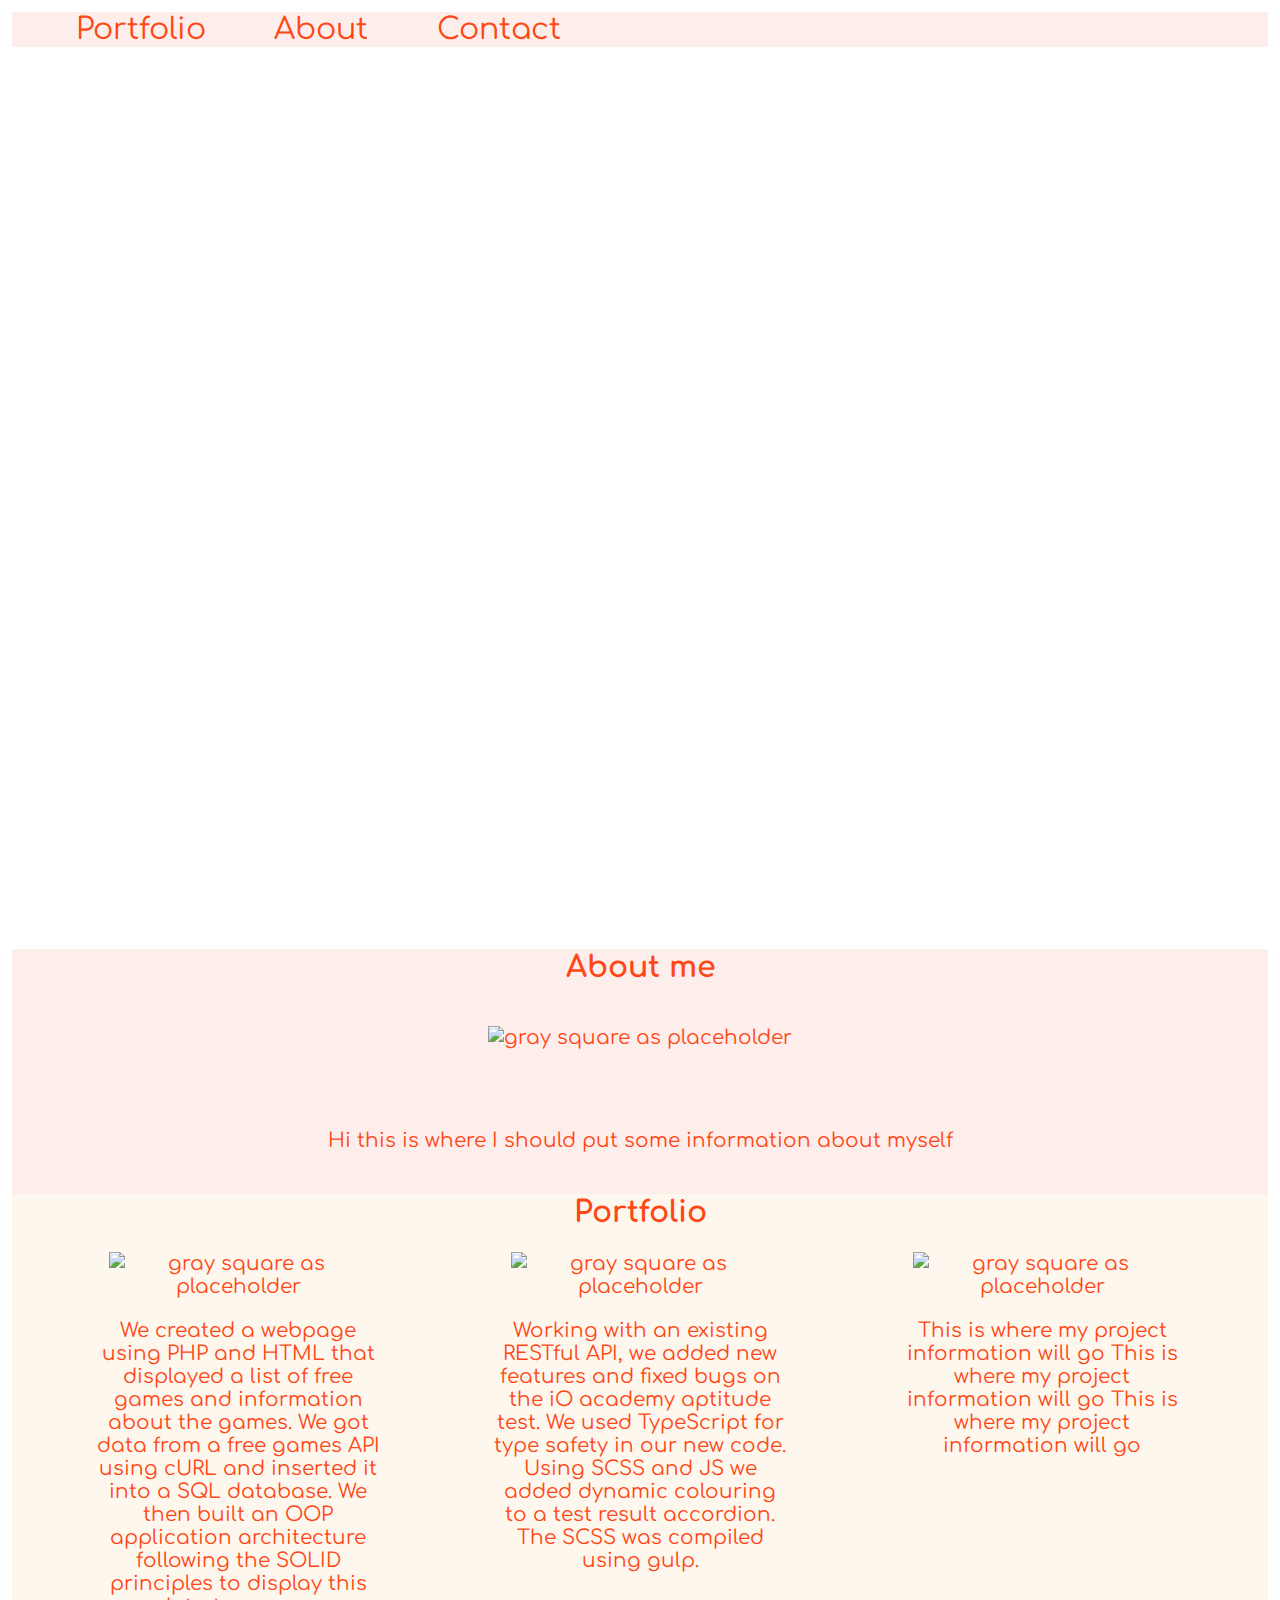
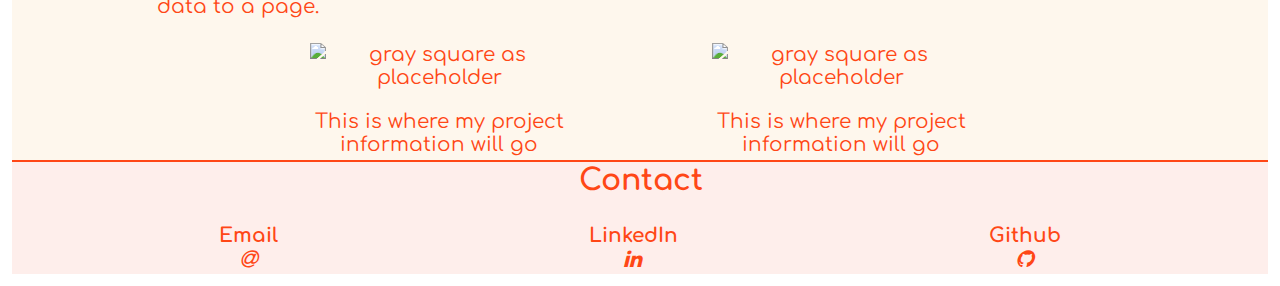
==== index.html @ 60546293 "update name of html file to index" ====
<!DOCTYPE html>
<html lang="en-gb">
<head>
    <link rel="stylesheet" type="text/css" href="normalize.css">
    <link rel="stylesheet" type="text/css" href="portfolio.css">
    <link rel="stylesheet" href="http://maxcdn.bootstrapcdn.com/font-awesome/4.3.0/css/font-awesome.min.css">
    <link rel="preconnect" href="https://fonts.googleapis.com">
    <link rel="preconnect" href="https://fonts.gstatic.com" crossorigin>
    <link href="https://fonts.googleapis.com/css2?family=Comfortaa&display=swap" rel="stylesheet">
    <title>Freddie's Portfolio</title>
</head>
<body>
<main>
    <nav class="navbar">
        <a href="#portfolio">Portfolio</a>
        <a href="#about">About</a>
        <a href="#contact">Contact</a>
    </nav>

    <section class="welcome-banner">
        <h1>Freddie's Portfolio</h1>
    </section>    <!--.welcome-banner -->

    <article id="about" class="about-alt">
        <h2> About me </h2>
        <figure class="about-me-container">
            <img src="https://via.placeholder.com/350x200" alt="gray square as placeholder">
            <p>Hi this is where I should put some information about myself</p>
        </figure>    <!--.about-me-container -->
    </article> <!--#about --> <!--.about-alt -->

    <section id="portfolio" class="projects">
        <h2>Portfolio</h2>
        <div class="portfolio-container">
            <figure>
                <img src="https://via.placeholder.com/350x200" alt="gray square as placeholder">
                <p>We created a webpage using PHP and HTML that displayed a list of free games and information about the
                    games. We got data from a free games API using cURL and inserted it into a SQL database. We then
                    built an OOP application architecture following the SOLID principles to display this data to a
                    page.</p>
            </figure>
        </div> <!--.portfolio-container -->
        <div class="portfolio-container">
            <figure>
                <img src="https://via.placeholder.com/350x200" alt="gray square as placeholder">
                <p>Working with an existing RESTful API, we added new features and fixed bugs on the iO academy aptitude
                    test. We used TypeScript for type safety in our new code. Using SCSS and JS we added dynamic
                    colouring to a test result accordion. The SCSS was compiled using gulp. </p>
            </figure>
        </div>  <!--.portfolio-container -->
        <div class="portfolio-container">
            <figure>
                <img src="https://via.placeholder.com/350x200" alt="gray square as placeholder">
                <p>This is where my project information will go This is where my project information will go This is
                    where my project information will go</p>
            </figure>
        </div> <!--.portfolio-container -->
        <div class="portfolio-container">
            <figure>
                <img src="https://via.placeholder.com/350x200" alt="gray square as placeholder">
                <p>This is where my project information will go</p>
            </figure>
        </div>    <!--.portfolio-container -->
        </div> <!--.portfolio-container -->
        <div class="portfolio-container">
            <figure>
                <img src="https://via.placeholder.com/350x200" alt="gray square as placeholder">
                <p>This is where my project information will go</p>
            </figure>
        </div>
    </section> <!--.projects --> <!--#portfolio -->

    <footer id="contact" class="contact-me">
        <h2>Contact</h2>
        <div class="my-contacts">
            <div>
                <a href="#">
                    <h3>Email</h3>
                    <i class="fas fa-at"></i>
                </a>
            </div>
            <div>
                <a href="www.linkedin.com/in/frederick-reschwamm">
                    <h3>LinkedIn</h3>
                    <i class="fab fa-linkedin"></i>
                </a>
            </div>
            <div>
                <a href="#">
                    <h3>Github</h3>
                    <i class="fab fa-github"></i>
                </a>
            </div>
        </div> <!--.my-contacts -->
    </footer> <!--#contact --> <!--.contact-me -->
</main>


</body>
</html>
---- portfolio.css ----
* {
	margin: 0 auto;
	font-size: 20px;
	color: #ff4716;	
	padding: 1px;
	font-family: 'Comfortaa', sans-serif, cursive;
}

.navbar a {
	padding: 50% 0 0 5%;
	text-decoration: none;
	margin: 50% 0 50% 0;
	position: relative;
	font-size: 1.5rem;
}

.navbar {
	background-color: #feeeeb;
}

.welcome-banner {
	background-image: url("https://images.pexels.com/photos/2132171/pexels-photo-2132171.jpeg?auto=compress&cs=tinysrgb&dpr=3&h=750&w=1260");
	width: 100%;
	height: 100vh;
	text-align: center;
	background-size: cover;
	background-repeat: no-repeat;
}

h1 {
	font-size: 2.5rem;
	margin: 0 auto;
	padding: 50px 0 200px 0;
	color: #ffffff;
}

h2 {
	text-align: center;
	font-size: 1.5rem;
	width: 100%;
}

.about-alt {
	background-color: #feeeeb;
}

.about-me-container {
	text-align:center;	
}

.about-me-container img, .about-me-container p {
	margin: 20px;
	padding: 20px;
}

.projects {
	display: flex;
	flex-flow: row wrap;
	background-color: #fef7ed;
	justify-content: center;
}

.portfolio-container, .my-contacts {
	display: flex;
	flex-wrap: wrap;
	text-align: center;
	justify-content: space-evenly;
	margin: 0 50px;	
}

.portfolio-container {
	max-width: 300px;
}

.portfolio-container img {
	padding: 20px;
}

.contact-me {
	border-top: 2px solid #ff4716;
	background-color: #feeeeb;
}

.my-contacts i {
    font-family: 'FontAwesome';
    src: url("https://fontawesome.com/v5.15/icons/linkedin?style=brands");
}

body {
	padding: 10px;
}

a {
	text-decoration: none;
}

@media screen and (max-width: 800px) {
	.welcome-banner {
		height: auto;	
  }
}
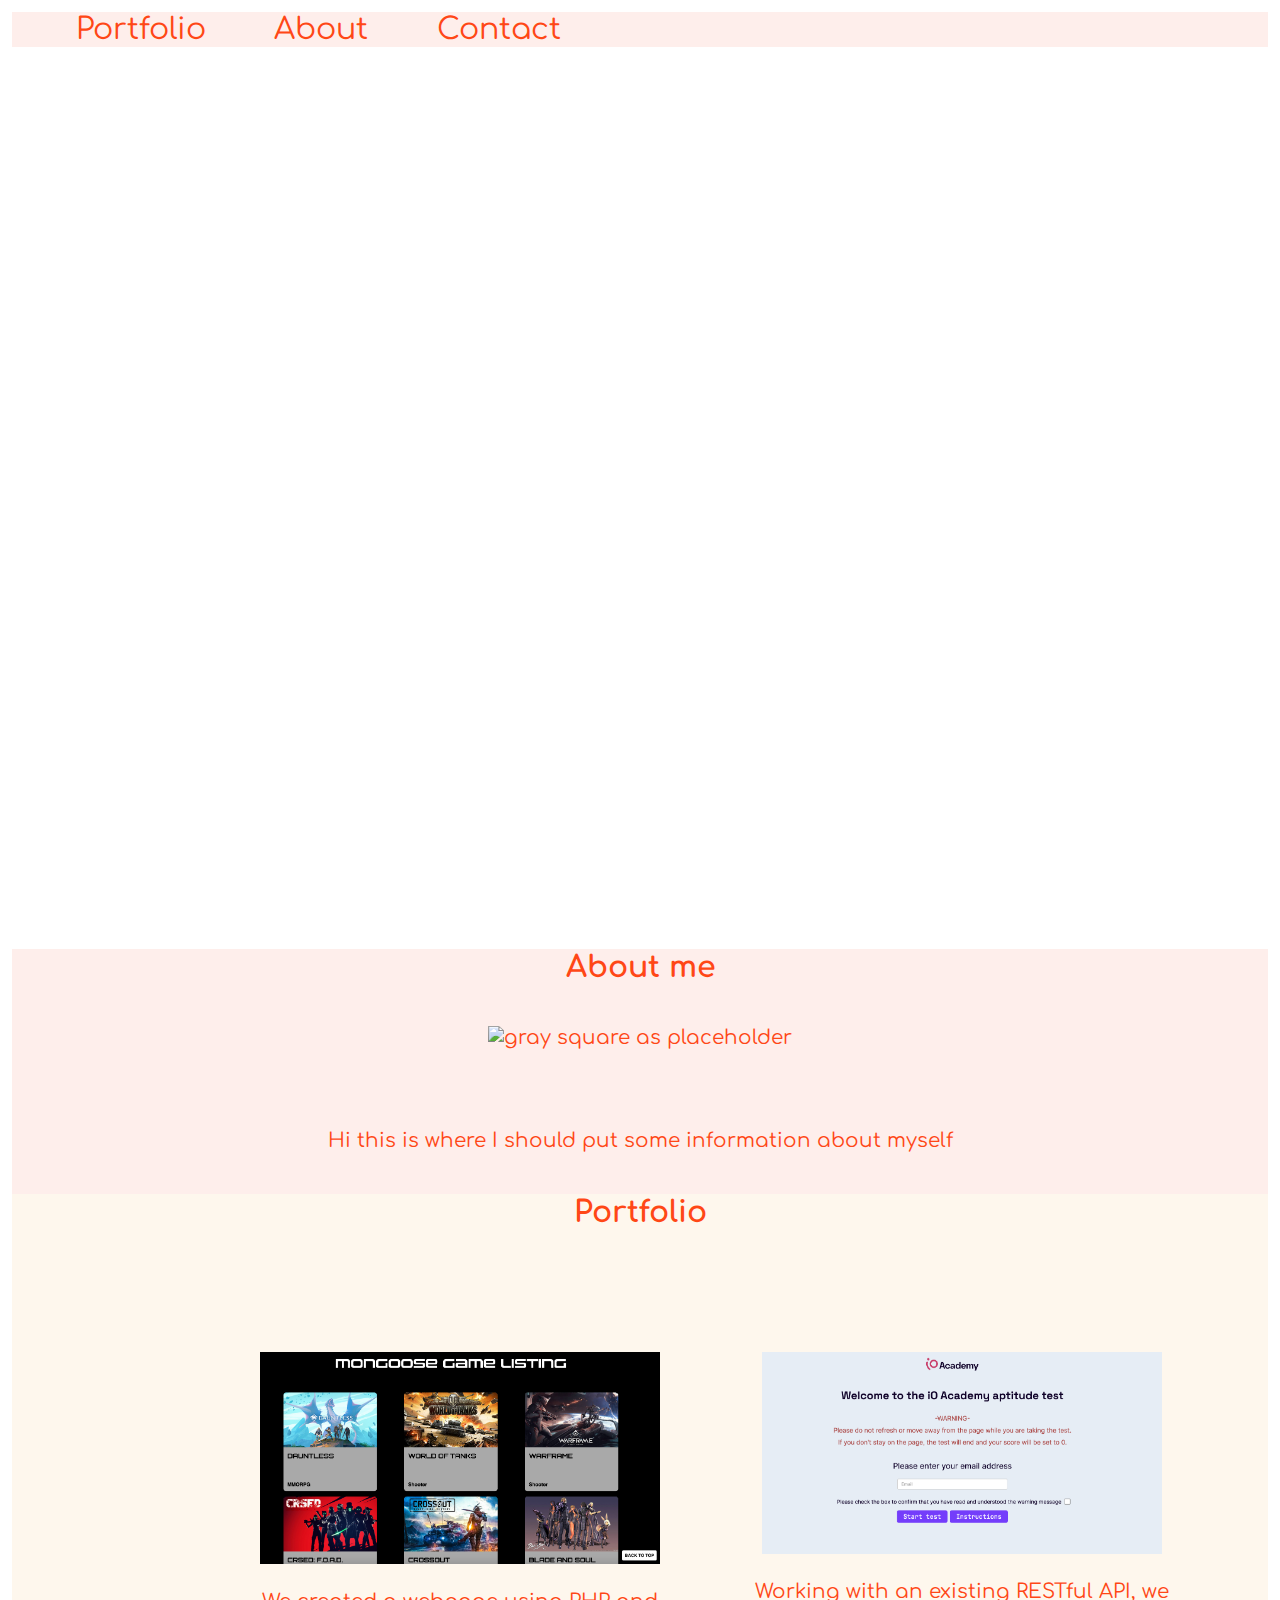
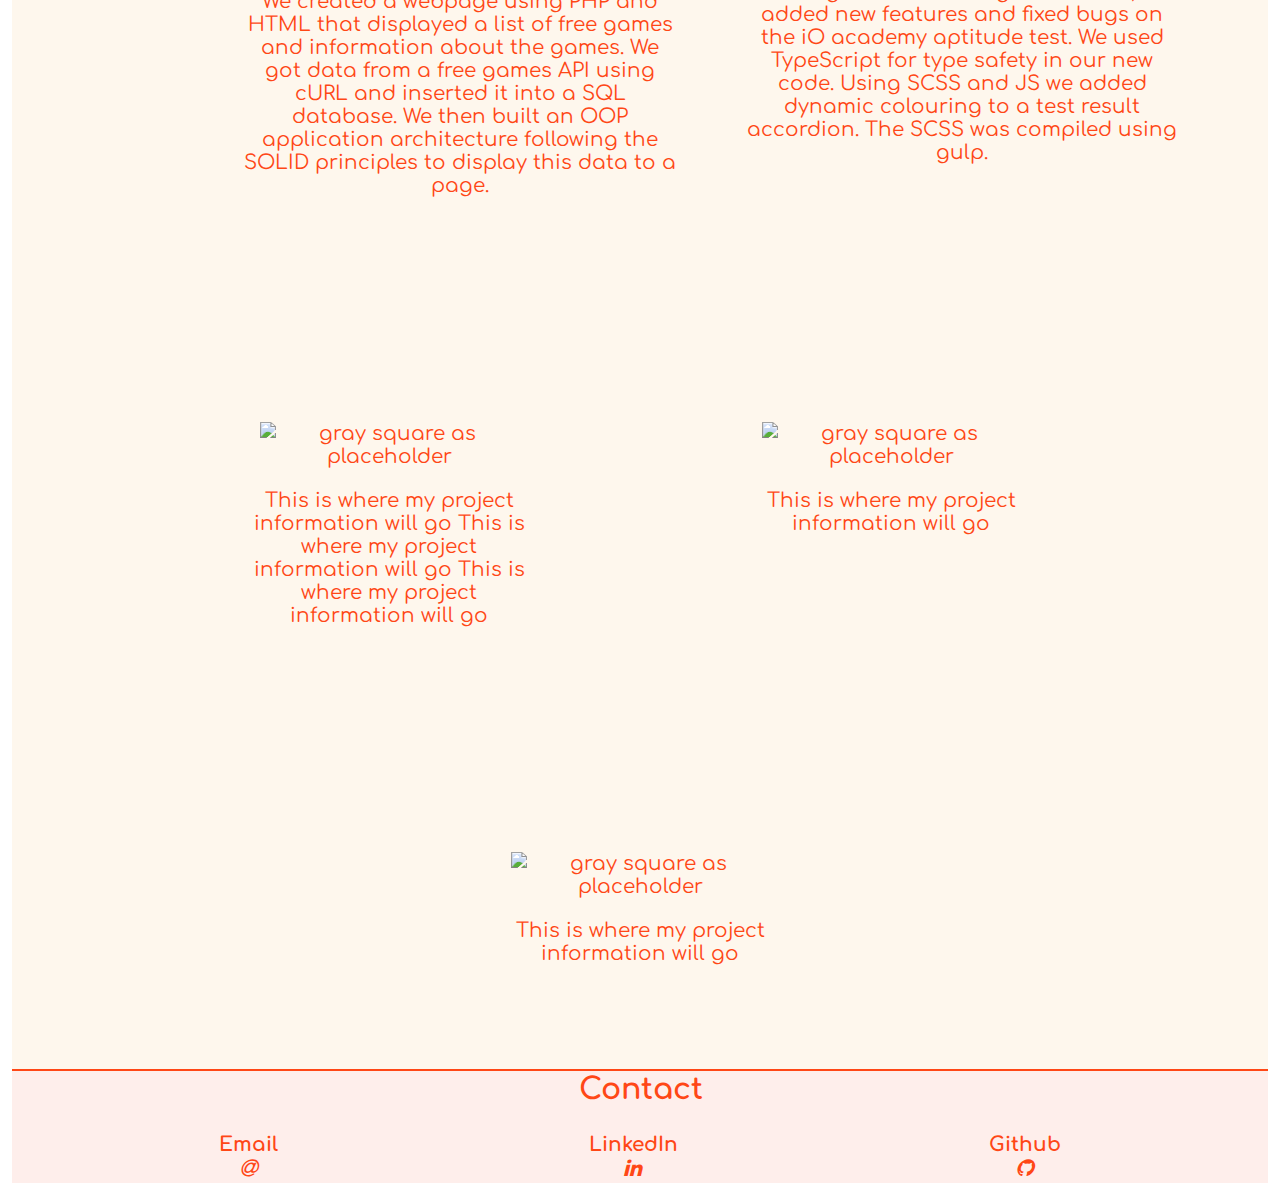
==== commit 66053fe0: "added in information and styling" ====
--- a/index.html
+++ b/index.html
@@ -33,7 +33,7 @@
         <h2>Portfolio</h2>
         <div class="portfolio-container">
             <figure>
-                <img src="https://via.placeholder.com/350x200" alt="gray square as placeholder">
+                <img src="images/games-listing.png" alt="gray square as placeholder">
                 <p>We created a webpage using PHP and HTML that displayed a list of free games and information about the
                     games. We got data from a free games API using cURL and inserted it into a SQL database. We then
                     built an OOP application architecture following the SOLID principles to display this data to a
@@ -42,7 +42,7 @@
         </div> <!--.portfolio-container -->
         <div class="portfolio-container">
             <figure>
-                <img src="https://via.placeholder.com/350x200" alt="gray square as placeholder">
+                <img src="images/aptitude-test.png" alt="gray square as placeholder">
                 <p>Working with an existing RESTful API, we added new features and fixed bugs on the iO academy aptitude
                     test. We used TypeScript for type safety in our new code. Using SCSS and JS we added dynamic
                     colouring to a test result accordion. The SCSS was compiled using gulp. </p>
@@ -74,19 +74,17 @@
         <h2>Contact</h2>
         <div class="my-contacts">
             <div>
-                <a href="#">
-                    <h3>Email</h3>
-                    <i class="fas fa-at"></i>
-                </a>
+                <a href="mailto:fredreschwamm@outlook.com"><h3>Email</h3>
+                    <i class="fas fa-at"></i></a>
             </div>
             <div>
-                <a href="www.linkedin.com/in/frederick-reschwamm">
+                <a href="https://www.linkedin.com/in/frederick-reschwamm">
                     <h3>LinkedIn</h3>
                     <i class="fab fa-linkedin"></i>
                 </a>
             </div>
             <div>
-                <a href="#">
+                <a href="https://github.com/Freschwamm">
                     <h3>Github</h3>
                     <i class="fab fa-github"></i>
                 </a>
--- a/portfolio.css
+++ b/portfolio.css
@@ -1,84 +1,90 @@
 * {
-	margin: 0 auto;
-	font-size: 20px;
-	color: #ff4716;	
-	padding: 1px;
-	font-family: 'Comfortaa', sans-serif, cursive;
+    margin: 0 auto;
+    font-size: 20px;
+    color: #ff4716;
+    padding: 1px;
+    font-family: 'Comfortaa', sans-serif, cursive;
 }
 
 .navbar a {
-	padding: 50% 0 0 5%;
-	text-decoration: none;
-	margin: 50% 0 50% 0;
-	position: relative;
-	font-size: 1.5rem;
+    padding: 50% 0 0 5%;
+    text-decoration: none;
+    margin: 50% 0 50% 0;
+    position: relative;
+    font-size: 1.5rem;
 }
 
 .navbar {
-	background-color: #feeeeb;
+    background-color: #feeeeb;
 }
 
 .welcome-banner {
-	background-image: url("https://images.pexels.com/photos/2132171/pexels-photo-2132171.jpeg?auto=compress&cs=tinysrgb&dpr=3&h=750&w=1260");
-	width: 100%;
-	height: 100vh;
-	text-align: center;
-	background-size: cover;
-	background-repeat: no-repeat;
+    background-image: url("https://images.pexels.com/photos/2132171/pexels-photo-2132171.jpeg?auto=compress&cs=tinysrgb&dpr=3&h=750&w=1260");
+    width: 100%;
+    height: 100vh;
+    text-align: center;
+    background-size: cover;
+    background-repeat: no-repeat;
 }
 
 h1 {
-	font-size: 2.5rem;
-	margin: 0 auto;
-	padding: 50px 0 200px 0;
-	color: #ffffff;
+    font-size: 2.5rem;
+    margin: 0 auto;
+    padding: 50px 0 200px 0;
+    color: #ffffff;
 }
 
 h2 {
-	text-align: center;
-	font-size: 1.5rem;
-	width: 100%;
+    text-align: center;
+    font-size: 1.5rem;
+    width: 100%;
 }
 
 .about-alt {
-	background-color: #feeeeb;
+    background-color: #feeeeb;
 }
 
 .about-me-container {
-	text-align:center;	
+    text-align: center;
 }
 
 .about-me-container img, .about-me-container p {
-	margin: 20px;
-	padding: 20px;
+    margin: 20px;
+    padding: 20px;
 }
 
 .projects {
-	display: flex;
-	flex-flow: row wrap;
-	background-color: #fef7ed;
-	justify-content: center;
+    display: flex;
+    flex-flow: row wrap;
+    background-color: #fef7ed;
+    justify-content: center;
+}
+
+img {
+    width: 400px;
+    height: auto;
 }
 
 .portfolio-container, .my-contacts {
-	display: flex;
-	flex-wrap: wrap;
-	text-align: center;
-	justify-content: space-evenly;
-	margin: 0 50px;	
+    display: flex;
+    flex-wrap: wrap;
+    text-align: center;
+    justify-content: space-evenly;
+    margin: 0 50px;
 }
 
 .portfolio-container {
-	max-width: 300px;
+    max-width: 300px;
+    margin: 100px;
 }
 
 .portfolio-container img {
-	padding: 20px;
+    padding: 20px;
 }
 
 .contact-me {
-	border-top: 2px solid #ff4716;
-	background-color: #feeeeb;
+    border-top: 2px solid #ff4716;
+    background-color: #feeeeb;
 }
 
 .my-contacts i {
@@ -87,17 +93,17 @@
 }
 
 body {
-	padding: 10px;
+    padding: 10px;
 }
 
 a {
-	text-decoration: none;
+    text-decoration: none;
 }
 
 @media screen and (max-width: 800px) {
-	.welcome-banner {
-		height: auto;	
-  }
+    .welcome-banner {
+        height: auto;
+    }
 }
 
 
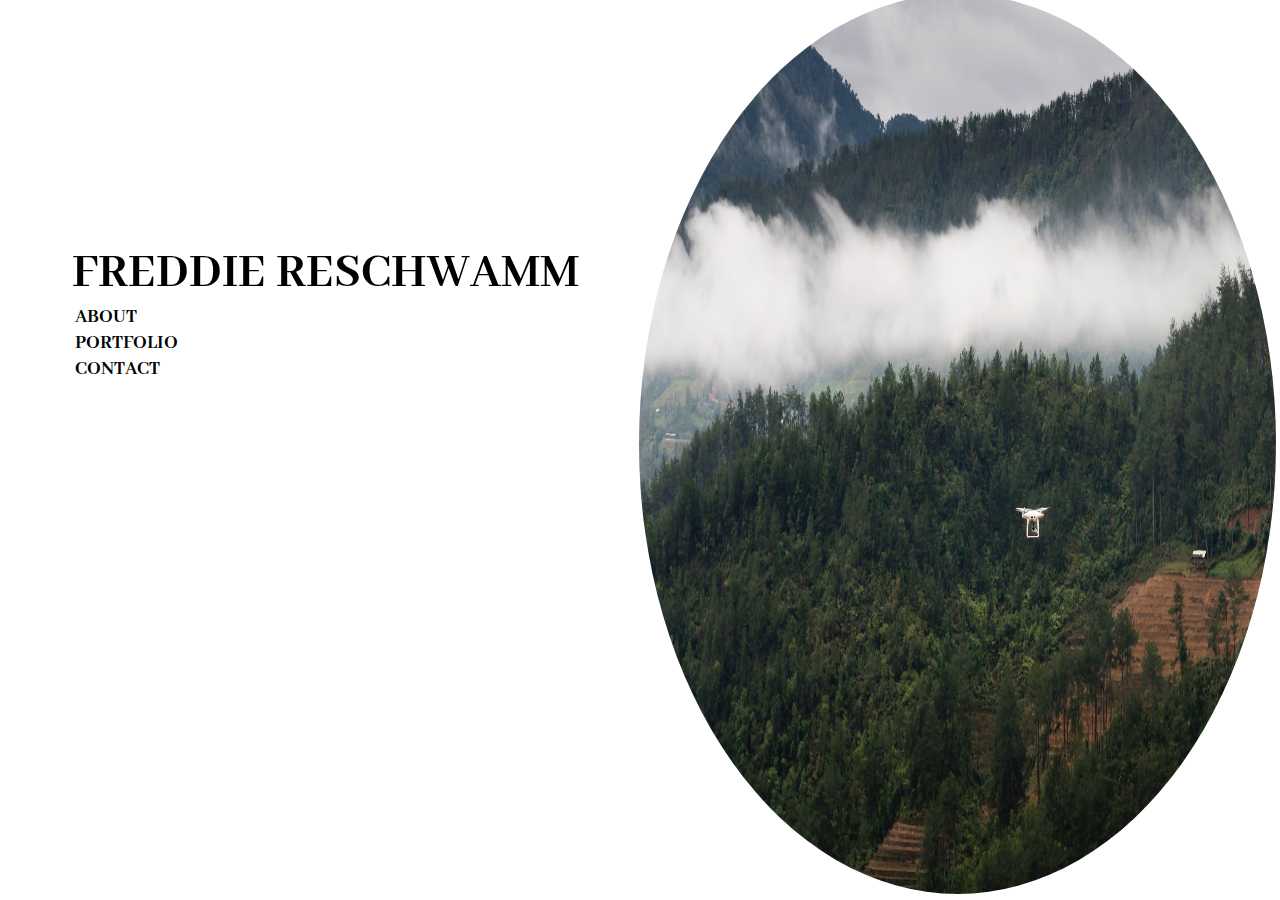
==== commit 4801ce56: "updated overall style of portfolio" ====
--- a/index.html
+++ b/index.html
@@ -7,92 +7,23 @@
     <link rel="preconnect" href="https://fonts.googleapis.com">
     <link rel="preconnect" href="https://fonts.gstatic.com" crossorigin>
     <link href="https://fonts.googleapis.com/css2?family=Comfortaa&display=swap" rel="stylesheet">
-    <title>Freddie's Portfolio</title>
+    <link rel="preconnect" href="https://fonts.googleapis.com">
+    <link rel="preconnect" href="https://fonts.gstatic.com" crossorigin>
+    <link href="https://fonts.googleapis.com/css2?family=Abhaya+Libre:wght@500&display=swap" rel="stylesheet">
+    <title>Freddie's portfolio</title>
 </head>
 <body>
-<main>
-    <nav class="navbar">
-        <a href="#portfolio">Portfolio</a>
-        <a href="#about">About</a>
-        <a href="#contact">Contact</a>
-    </nav>
-
     <section class="welcome-banner">
-        <h1>Freddie's Portfolio</h1>
+        <div>
+            <h1>Freddie Reschwamm
+                <ul>
+                    <li><a href="about-me.html">About</a></li>
+                    <li><a href="portfolio.html">Portfolio</a></li>
+                    <li><a href="contact.html">Contact</a></li>
+                </ul>
+            </h1>
+        </div>
+        <img src="images/drone-over-forest.jpeg">
     </section>    <!--.welcome-banner -->
-
-    <article id="about" class="about-alt">
-        <h2> About me </h2>
-        <figure class="about-me-container">
-            <img src="https://via.placeholder.com/350x200" alt="gray square as placeholder">
-            <p>Hi this is where I should put some information about myself</p>
-        </figure>    <!--.about-me-container -->
-    </article> <!--#about --> <!--.about-alt -->
-
-    <section id="portfolio" class="projects">
-        <h2>Portfolio</h2>
-        <div class="portfolio-container">
-            <figure>
-                <img src="images/games-listing.png" alt="gray square as placeholder">
-                <p>We created a webpage using PHP and HTML that displayed a list of free games and information about the
-                    games. We got data from a free games API using cURL and inserted it into a SQL database. We then
-                    built an OOP application architecture following the SOLID principles to display this data to a
-                    page.</p>
-            </figure>
-        </div> <!--.portfolio-container -->
-        <div class="portfolio-container">
-            <figure>
-                <img src="images/aptitude-test.png" alt="gray square as placeholder">
-                <p>Working with an existing RESTful API, we added new features and fixed bugs on the iO academy aptitude
-                    test. We used TypeScript for type safety in our new code. Using SCSS and JS we added dynamic
-                    colouring to a test result accordion. The SCSS was compiled using gulp. </p>
-            </figure>
-        </div>  <!--.portfolio-container -->
-        <div class="portfolio-container">
-            <figure>
-                <img src="https://via.placeholder.com/350x200" alt="gray square as placeholder">
-                <p>This is where my project information will go This is where my project information will go This is
-                    where my project information will go</p>
-            </figure>
-        </div> <!--.portfolio-container -->
-        <div class="portfolio-container">
-            <figure>
-                <img src="https://via.placeholder.com/350x200" alt="gray square as placeholder">
-                <p>This is where my project information will go</p>
-            </figure>
-        </div>    <!--.portfolio-container -->
-        </div> <!--.portfolio-container -->
-        <div class="portfolio-container">
-            <figure>
-                <img src="https://via.placeholder.com/350x200" alt="gray square as placeholder">
-                <p>This is where my project information will go</p>
-            </figure>
-        </div>
-    </section> <!--.projects --> <!--#portfolio -->
-
-    <footer id="contact" class="contact-me">
-        <h2>Contact</h2>
-        <div class="my-contacts">
-            <div>
-                <a href="mailto:fredreschwamm@outlook.com"><h3>Email</h3>
-                    <i class="fas fa-at"></i></a>
-            </div>
-            <div>
-                <a href="https://www.linkedin.com/in/frederick-reschwamm">
-                    <h3>LinkedIn</h3>
-                    <i class="fab fa-linkedin"></i>
-                </a>
-            </div>
-            <div>
-                <a href="https://github.com/Freschwamm">
-                    <h3>Github</h3>
-                    <i class="fab fa-github"></i>
-                </a>
-            </div>
-        </div> <!--.my-contacts -->
-    </footer> <!--#contact --> <!--.contact-me -->
-</main>
-
-
 </body>
 </html>--- a/portfolio.css
+++ b/portfolio.css
@@ -1,71 +1,54 @@
 * {
     margin: 0 auto;
     font-size: 20px;
-    color: #ff4716;
+    color: #000;
     padding: 1px;
-    font-family: 'Comfortaa', sans-serif, cursive;
-}
-
-.navbar a {
-    padding: 50% 0 0 5%;
-    text-decoration: none;
-    margin: 50% 0 50% 0;
-    position: relative;
-    font-size: 1.5rem;
-}
-
-.navbar {
-    background-color: #feeeeb;
+    font-family: 'Abhaya Libre', sans-serif, cursive;
 }
 
 .welcome-banner {
-    background-image: url("https://images.pexels.com/photos/2132171/pexels-photo-2132171.jpeg?auto=compress&cs=tinysrgb&dpr=3&h=750&w=1260");
-    width: 100%;
+    margin: 0 auto;
+    display: flex;
+    flex-wrap: nowrap;
+    text-align: left;
+}
+
+ul {
+    list-style-type: none;
+}
+
+.welcome-banner div {
+    padding: 15% 0 0 0;
+}
+
+.welcome-banner img {
+    margin: -10px 0 0 -10px;
     height: 100vh;
-    text-align: center;
-    background-size: cover;
-    background-repeat: no-repeat;
+    width: 50%;
+    border-radius: 50%;
 }
 
 h1 {
     font-size: 2.5rem;
     margin: 0 auto;
     padding: 50px 0 200px 0;
-    color: #ffffff;
-}
-
-h2 {
-    text-align: center;
-    font-size: 1.5rem;
-    width: 100%;
-}
-
-.about-alt {
-    background-color: #feeeeb;
-}
-
-.about-me-container {
-    text-align: center;
-}
-
-.about-me-container img, .about-me-container p {
-    margin: 20px;
-    padding: 20px;
+    color: #000;
+    text-transform: uppercase;
 }
 
 .projects {
     display: flex;
     flex-flow: row wrap;
-    background-color: #fef7ed;
+    background-color: #ffffff;
     justify-content: center;
 }
 
-img {
+.project-thumbnails {
     width: 400px;
     height: auto;
 }
 
-.portfolio-container, .my-contacts {
+.portfolio-container {
     display: flex;
     flex-wrap: wrap;
     text-align: center;
@@ -81,19 +64,37 @@
 .portfolio-container img {
     padding: 20px;
 }
+.topnav {
+    height: 10vh;
+}
 
-.contact-me {
-    border-top: 2px solid #ff4716;
-    background-color: #feeeeb;
+.topnav a {
+    float: left;
+    text-align: center;
+    padding: 14px 16px;
+    font-size: 17px;
+}
+
+.topnav-right {
+    float: right;
+}
+
+.my-contacts {
+    width : 100%;
+    height: 70vh;
+    border : 2px solid black;
+    display : flex;
+    justify-content : space-between;
+}
+.icon-container {
+    margin: 12%;
+    align-content: center;
 }
 
 .my-contacts i {
     font-family: 'FontAwesome';
     src: url("https://fontawesome.com/v5.15/icons/linkedin?style=brands");
-}
 
-body {
-    padding: 10px;
 }
 
 a {
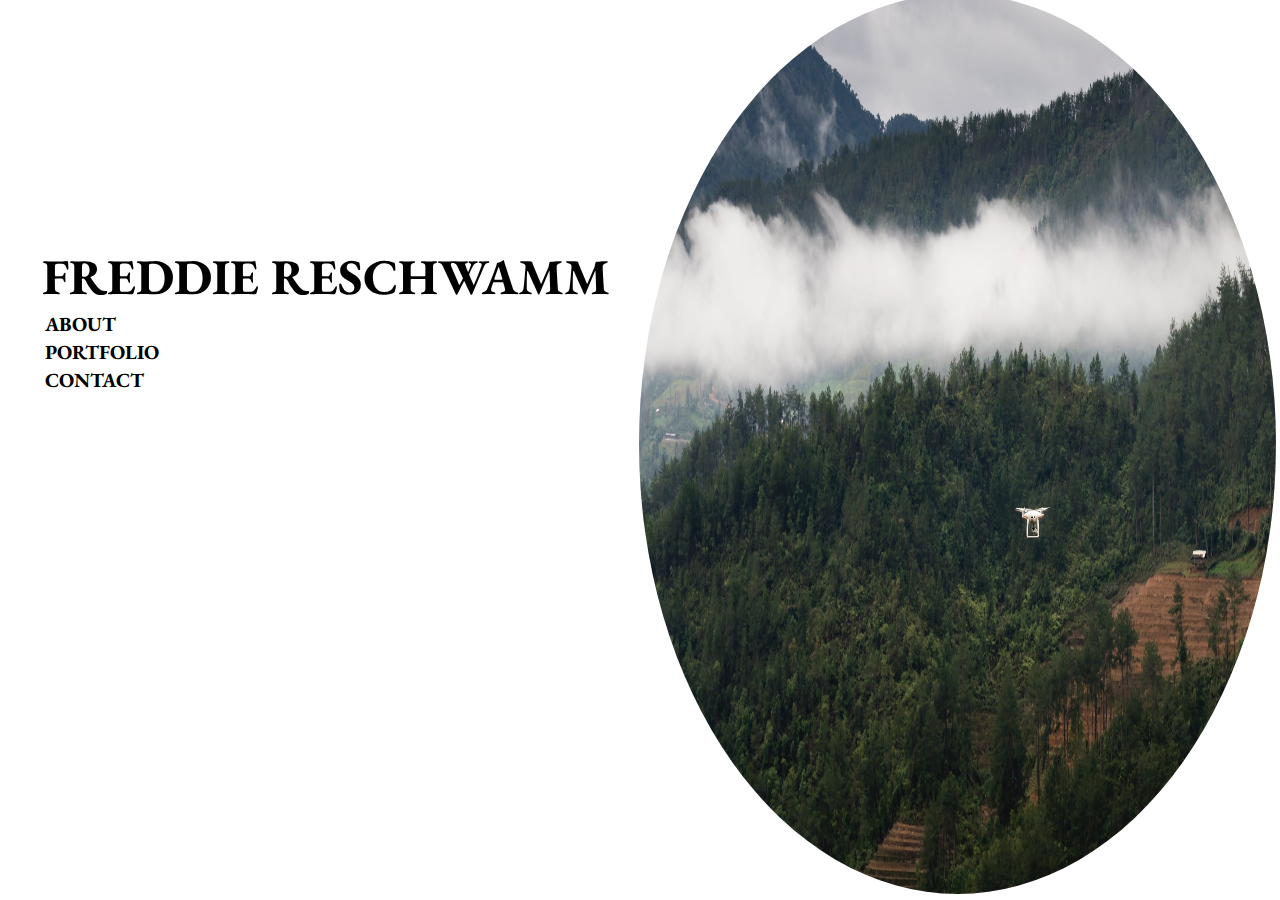
==== commit 79fca6a2: "updated all pages" ====
--- a/index.html
+++ b/index.html
@@ -4,12 +4,9 @@
     <link rel="stylesheet" type="text/css" href="normalize.css">
     <link rel="stylesheet" type="text/css" href="portfolio.css">
     <link rel="stylesheet" href="http://maxcdn.bootstrapcdn.com/font-awesome/4.3.0/css/font-awesome.min.css">
-    <link rel="preconnect" href="https://fonts.googleapis.com">
-    <link rel="preconnect" href="https://fonts.gstatic.com" crossorigin>
-    <link href="https://fonts.googleapis.com/css2?family=Comfortaa&display=swap" rel="stylesheet">
-    <link rel="preconnect" href="https://fonts.googleapis.com">
-    <link rel="preconnect" href="https://fonts.gstatic.com" crossorigin>
-    <link href="https://fonts.googleapis.com/css2?family=Abhaya+Libre:wght@500&display=swap" rel="stylesheet">
+        <link rel="preconnect" href="https://fonts.googleapis.com">
+        <link rel="preconnect" href="https://fonts.gstatic.com" crossorigin>
+        <link href="https://fonts.googleapis.com/css2?family=EB+Garamond&display=swap" rel="stylesheet">
     <title>Freddie's portfolio</title>
 </head>
 <body>
--- a/portfolio.css
+++ b/portfolio.css
@@ -3,7 +3,8 @@
     font-size: 20px;
     color: #000;
     padding: 1px;
-    font-family: 'Abhaya Libre', sans-serif, cursive;
+    /*font-family: sans-serif, cursive;*/
+    font-family: 'EB Garamond', serif;
 }
 
 .welcome-banner {
@@ -61,40 +62,77 @@
     margin: 100px;
 }
 
-.portfolio-container img {
-    padding: 20px;
+.about-alt {
+    position: relative;
+    justify-content: center;
+    display: block;
+    text-align: center;
 }
+
+.about-alt h2 {
+    margin: 30px 0;
+    font-size: 40px;
+}
+
+.about-me-container {
+    align-items: center;
+    justify-content: center;
+    display: flex;
+    margin-right: -10px;
+}
+
+.about-me-container p {
+    width: 400px;
+    height: 400px;
+    background-color: #000000;
+    color: #ffffff;
+    padding: 40px;
+    margin-left: -300px;
+    margin-top: 100px;
+}
+
+
+
 .topnav {
-    height: 10vh;
+    height: 100px;
+    border-bottom: 2px solid #efefef;
 }
 
 .topnav a {
+    margin-top: 15px;
+    margin-left: 30px;
     float: left;
     text-align: center;
-    padding: 14px 16px;
-    font-size: 17px;
+    font-size: 50px;
 }
 
 .topnav-right {
     float: right;
 }
 
+.topnav-right a {
+    margin: 20px 30px 0 0;
+    font-size: 20px;
+    padding: 14px 16px;
+    border-bottom: 2px solid #efefef;
+}
+
+
 .my-contacts {
-    width : 100%;
-    height: 70vh;
-    border : 2px solid black;
-    display : flex;
-    justify-content : space-between;
-}
-.icon-container {
-    margin: 12%;
-    align-content: center;
+    margin: 5% 20% 0;
+    height: 40vh;
+    border-top: 2px solid #efefef;
+    border-bottom: 2px solid #efefef;
+    display: flex;
+    justify-content: space-between;
+    text-align: center;
+    font-size: 20px;
 }
 
 .my-contacts i {
+    font-size: 10rem;
     font-family: 'FontAwesome';
     src: url("https://fontawesome.com/v5.15/icons/linkedin?style=brands");
-
 }
 
 a {
@@ -107,4 +145,19 @@
     }
 }
 
+@media screen and (max-width: 800px) {
+    .topnav a {
+        font-size: 30px;
+    }
 
+    .topnav-right a {
+        font-size: 17px;
+    }
+
+    .my-contacts i {
+        font-size: 1rem;
+
+    }
+}
+
+
